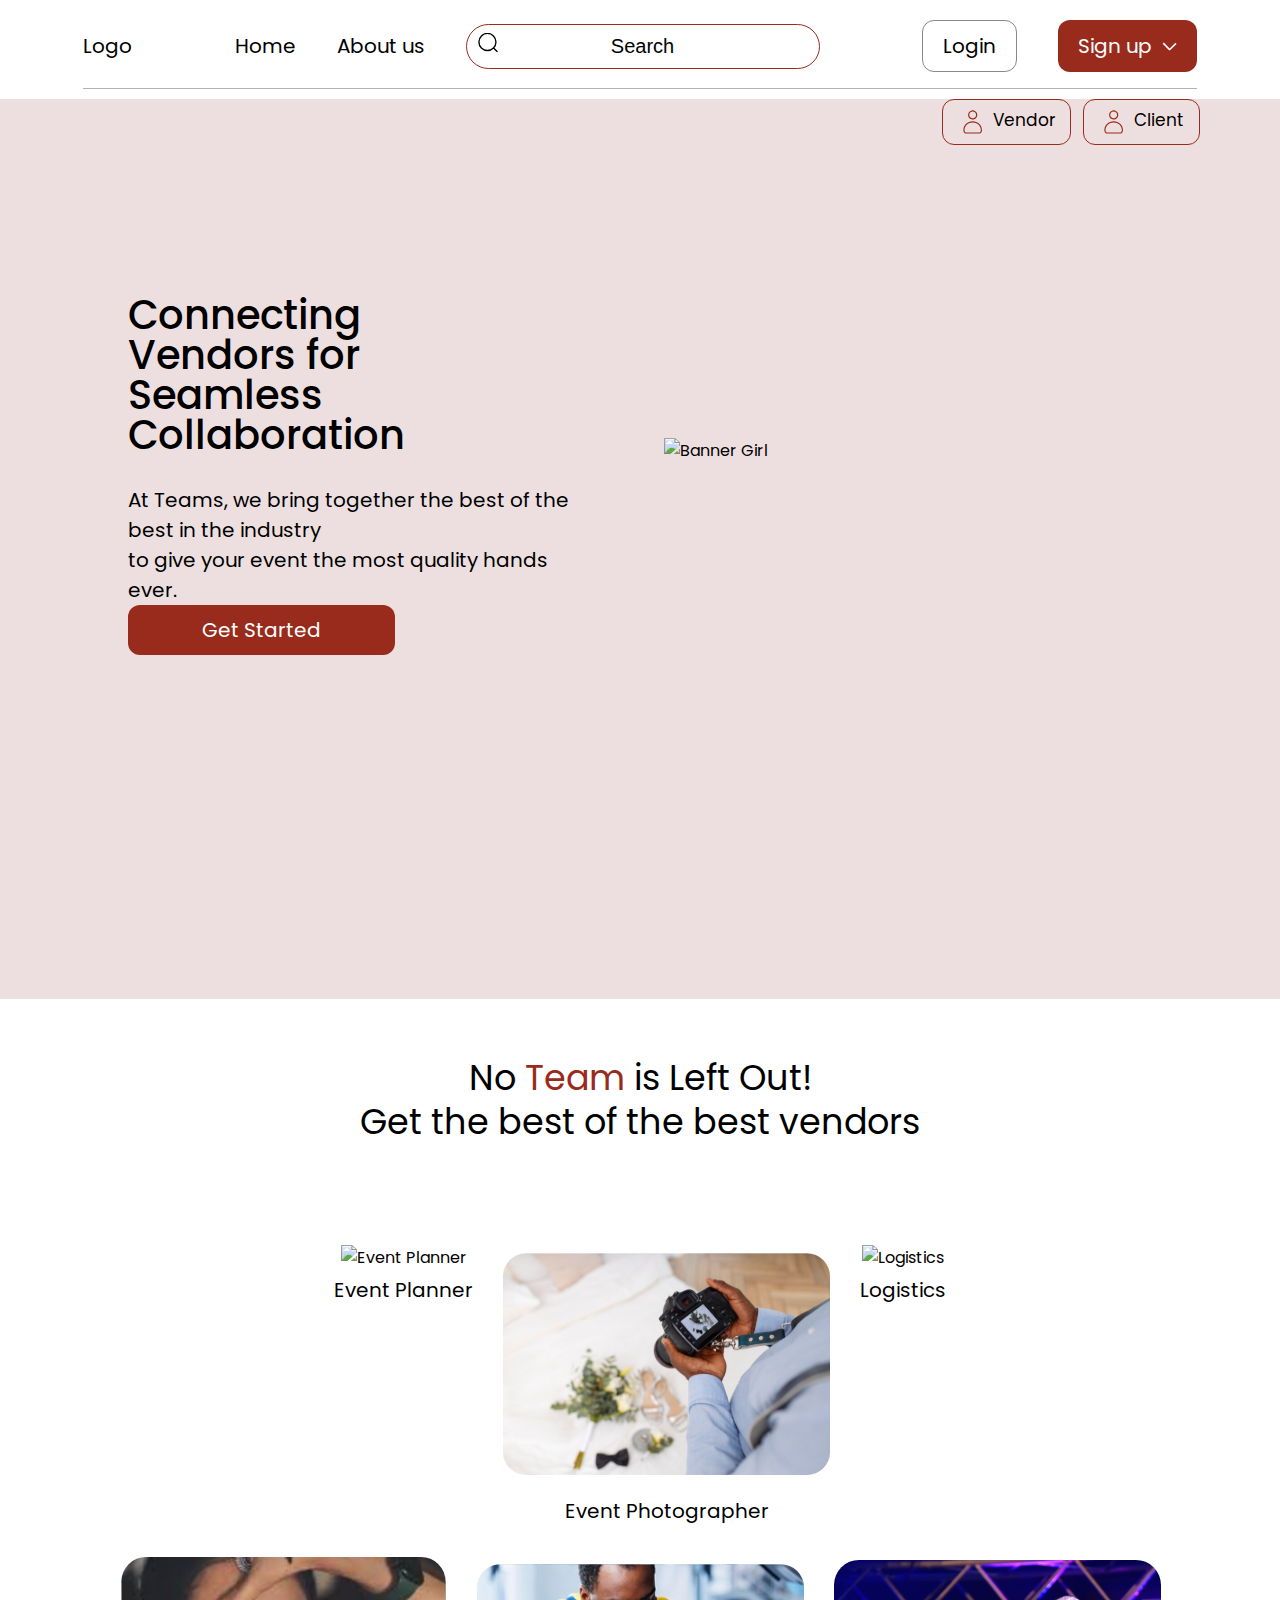
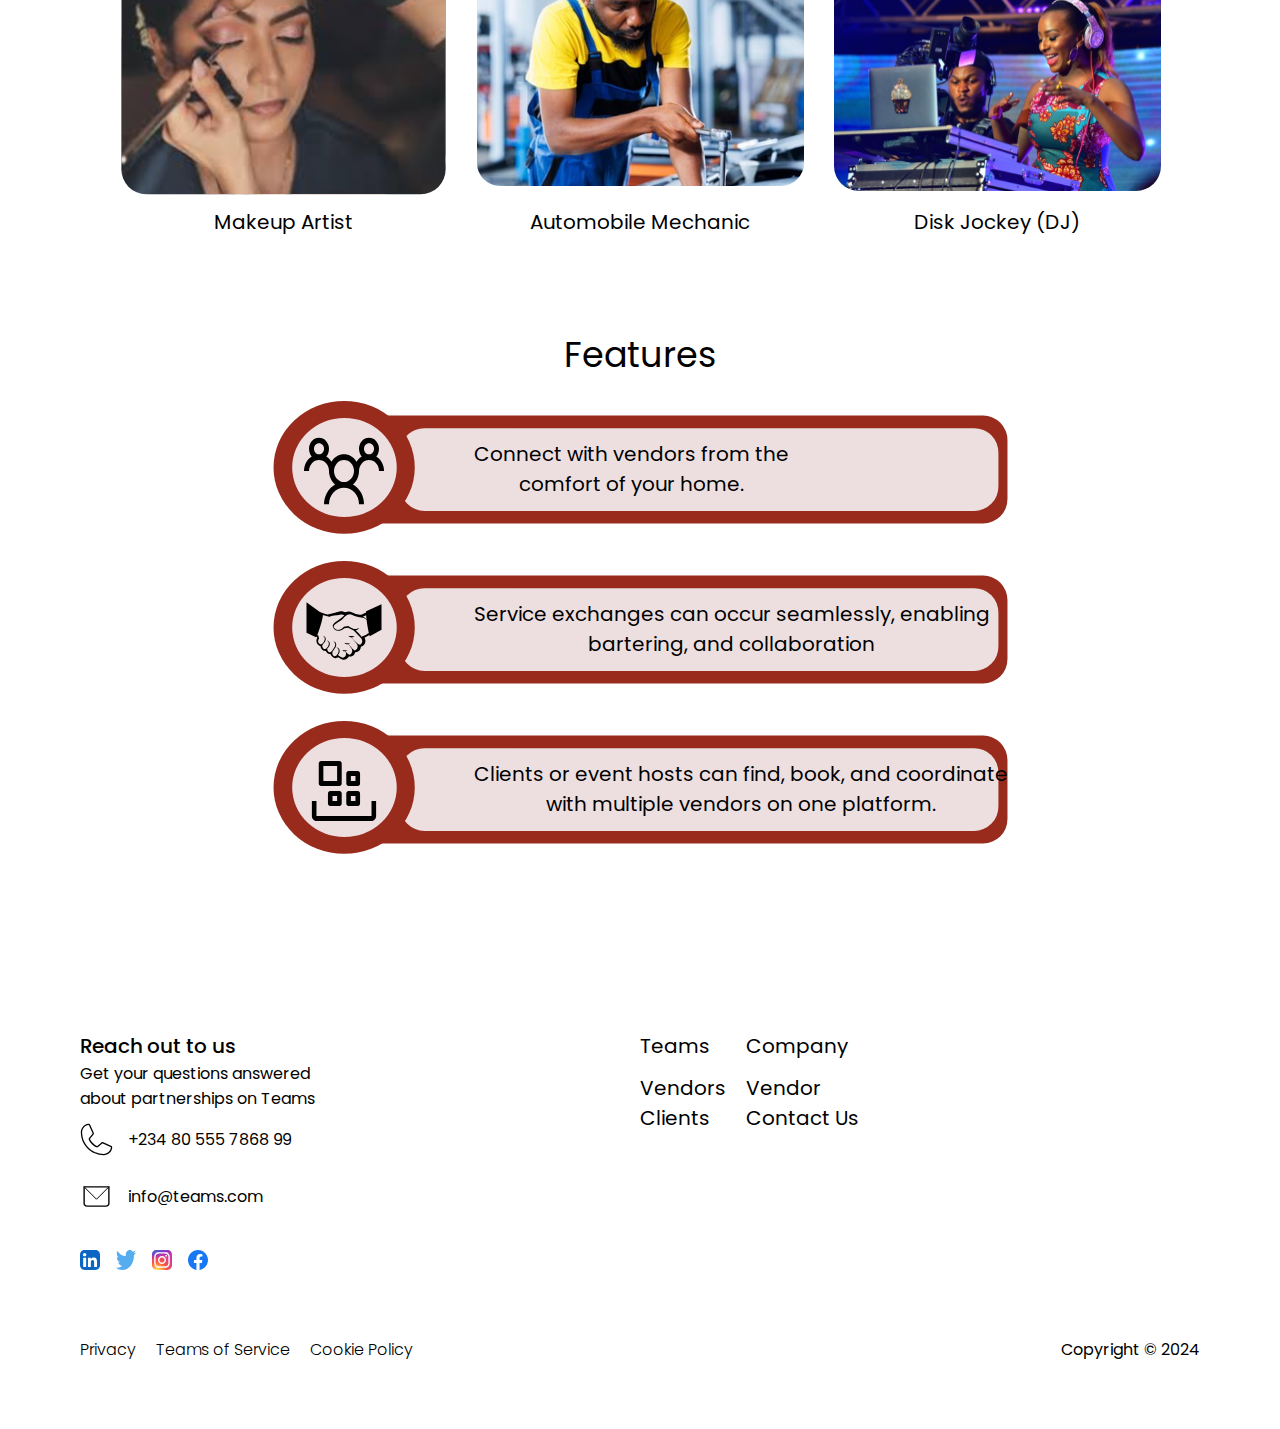
==== index.html @ 78122952 "add the landing page" ====
<!DOCTYPE html>
<html lang="en">
  <head>
    <meta charset="UTF-8" />
    <meta name="viewport" content="width=device-width, initial-scale=1.0" />
    <title>Teams</title>
    <link rel="stylesheet" href="./style.css" />
    <!-- Font download -->
    <link rel="preconnect" href="https://fonts.googleapis.com" />
    <link rel="preconnect" href="https://fonts.gstatic.com" crossorigin />
    <link
      href="https://fonts.googleapis.com/css2?family=Poppins:ital,wght@0,100;0,200;0,300;0,400;0,500;0,600;0,700;0,800;0,900;1,100;1,200;1,300;1,400;1,500;1,600;1,700;1,800;1,900&display=swap"
      rel="stylesheet"
    />
  </head>
  <body>
    <!-- Beginning of Nav bar -->
    <div class="header-container">
      <div class="header-content">
        <div class="logo-container">
          <ul>
            <li class="logo-text">Logo</li>
          </ul>
        </div>
        <div class="nav-container">
          <ul class="nav-list">
            <li class="nav-item">Home</li>
            <li class="nav-item">About us</li>
            <li class="search-container">
              <input type="text" placeholder="Search" class="search-input" />
              <div class="icon-wrapper">
                <img src="./images/search-icon.svg" alt="Search Icon" class="search-icon" />
              </div>
            </li>
          </ul>
        </div>
        <div class="auth-container">
          <ul class="auth-list">
            <li class="login-container">
              <p class="login-text">Login</p>
            </li>
            <li class="signup-container">
              <p class="signup-text">Sign up</p>
              <img src="./images/drop-down.svg" alt="Dropdown Icon" class="dropdown-icon" />
            </li>
          </ul>
        </div>
      </div>
    </div>
    <!-- End of Navbar -->
    <!-- Beginning of banner -->
    <div class="container">
      <div class="button-container">
        <div class="button">
          <img src="./images/client.svg" alt="Vendor Icon" class="vendor-icon" />
          <p class="button-text">Vendor</p>
        </div>
        <div class="button">
          <img src="./images/client.svg" alt="Client Icon" class="vendor-icon" />
          <p class="button-text">Client</p>
        </div>
      </div>
      <div class="content-container">
        <div class="text-content">
          <p class="main-title">
            Connecting
            <br />
            Vendors for <br />
            Seamless <br />
            Collaboration
          </p>
          <p class="description-text">
            At Teams, we bring together the best of the <br />
            best in the industry <br />
            to give your event the most quality hands <br />
            ever.
          </p>
        </div>
        <div class="image-container">
          <img src="./images/banner-girl.svg" alt="Banner Girl" class="banner-image" />
        </div>
      </div>
      <div class="get-started-button">
        <p class="get-started-text">Get Started</p>
      </div>
    </div>
    <!-- End of banner -->
    <!-- Beginning of Products -->

    <div class="vendors-section">
      <div class="header">
        <h3 class="main-title">No <span class="highlight">Team</span> is Left Out!</h3>
        <h4 class="sub-title">Get the best of the best vendors</h4>
      </div>
      <div class="vendors-container">
        <div class="vendor-group">
          <div class="vendor-item">
            <img src="./images/event-planner.svg" alt="Event Planner" class="vendor-image" />
            <div class="vendor-name">
              <p>Event Planner</p>
            </div>
          </div>
          <div class="vendor-item">
            <img src="./images/event-photographer.svg" alt="Event Photographer" class="vendor-image" />
            <div class="vendor-name">
              <p>Event Photographer</p>
            </div>
          </div>
          <div class="vendor-item">
            <img src="./images/logistics.svg" alt="Logistics" class="vendor-image" />
            <div class="vendor-name">
              <p>Logistics</p>
            </div>
          </div>
        </div>
        <div class="vendor-group">
          <div class="vendor-item">
            <img src="./images/markup-artist.svg" alt="Makeup Artist" class="vendor-image" />
            <div class="vendor-name">
              <p>Makeup Artist</p>
            </div>
          </div>
          <div class="vendor-item">
            <img src="./images/automobile.svg" alt="Automobile Mechanic" class="vendor-image" />
            <div class="vendor-name">
              <p>Automobile Mechanic</p>
            </div>
          </div>
          <div class="vendor-item">
            <img src="./images/disk-jockey.svg" alt="Disk Jockey (DJ)" class="vendor-image" />
            <div class="vendor-name">
              <p>Disk Jockey (DJ)</p>
            </div>
          </div>
        </div>
      </div>
    </div>
    <!-- End of Products -->
    <!-- Beginning of features -->
    <div class="features-section">
      <div class="header">
        <h3>Features</h3>
      </div>
      <div class="feature-item">
        <div class="feature-image-container">
          <img src="./images/features.svg" alt="Features Background" class="feature-background" />
          <div class="icon-container">
            <img src="./images/gang.svg" alt="Gang Icon" class="icon" />
          </div>
          <div class="feature-text">
            <p>
              Connect with vendors from the <br />
              comfort of your home.
            </p>
          </div>
        </div>
      </div>
      <div class="feature-item">
        <div class="feature-image-container">
          <img src="./images/features.svg" alt="Features Background" class="feature-background" />
          <div class="icon-container">
            <img src="./images/handshake.svg" alt="Handshake Icon" class="icon" />
          </div>
          <div class="feature-text">
            <p>
              Service exchanges can occur seamlessly, enabling <br />
              bartering, and collaboration
            </p>
          </div>
        </div>
      </div>
      <div class="feature-item">
        <div class="feature-image-container">
          <img src="./images/features.svg" alt="Features Background" class="feature-background" />
          <div class="icon-container">
            <img src="./images/carbon.svg" alt="Carbon Icon" class="icon" />
          </div>
          <div class="feature-text">
            <p>
              Clients or event hosts can find, book, and coordinate <br />
              with multiple vendors on one platform.
            </p>
          </div>
        </div>
      </div>
    </div>
    <!-- End of features -->
    <!-- Footer -->
    <div class="contact-section">
      <div class="contact-info">
        <div class="contact-left">
          <h3>Reach out to us</h3>
          <h6>
            Get your questions answered <br />
            about partnerships on Teams
          </h6>
          <div class="contact-item">
            <img src="./images/call.svg" alt="Call Icon" class="contact-icon" />
            <p>+234 80 555 7868 99</p>
          </div>
          <div class="contact-item">
            <img src="./images/email.svg" alt="Email Icon" class="contact-icon" />
            <p>info@teams.com</p>
          </div>
          <div class="social-media">
            <img src="./images/linkedin.svg" alt="LinkedIn" class="footer-icon" />
            <img src="./images/twitter.svg" alt="Twitter" class="footer-icon" />
            <img src="./images/instagram.svg" alt="Instagram" class="footer-icon" />
            <img src="./images/facebook.svg" alt="Facebook" class="footer-icon" />
          </div>
        </div>
        <div class="contact-right">
          <div class="team-section">
            <p class="Teams">Teams</p>
            <div class="py-3">
              <p>Vendors</p>
            </div>
            <div>
              <p>Clients</p>
            </div>
          </div>
          <div class="company-section">
            <p>Company</p>
            <div class="py-3">
              <p>Vendor</p>
            </div>
            <div>
              <p>Contact Us</p>
            </div>
          </div>
        </div>
      </div>
      <div class="footer">
        <div class="footer-links">
          <p>Privacy</p>
          <p>Teams of Service</p>
          <p>Cookie Policy</p>
        </div>
        <div class="copyright">
          <p>Copyright &copy; 2024</p>
        </div>
      </div>
    </div>
  </body>
</html>
---- style.css ----
/* styles.css */
body {
  margin: 0;
  padding: 0;
  font-family: "Poppins", Arial, sans-serif;
}
* {
  margin: 0;
  padding: 0;
  list-style-type: none;
}

.header-container {
  padding: 10px 83px;
}

.header-content {
  display: flex;
  justify-content: space-between;
  border-bottom: 1px solid rgba(0, 0, 0, 0.3);
  padding-bottom: 16px;
  align-items: center;
  padding-top: 10px;
}

.logo-container {
  display: flex;
  justify-content: center;
  align-items: center;
}

.logo-text {
  color: black;
  font-size: 20px;
}

.nav-container {
  display: flex;
}

.nav-list {
  display: flex;
  gap: 41px;
  align-items: center;
}

.nav-item {
  color: black;
  font-size: 20px;
}

.search-container {
  position: relative;
}

.search-input {
  width: 320px;
  padding: 10px 16px;
  color: black;
  text-align: center;
  font-size: 20px;
  border: 1px solid #992b1c;
  border-radius: 9999px;
}

.search-input::placeholder {
  color: black;
}

.search-input:focus {
  outline: none;
}

.icon-wrapper {
  position: absolute;
  left: 12px;
  top: 50%;
  transform: translateY(-50%);
  pointer-events: none;
}

.search-icon {
  width: 20px;
  height: 20px;
}

.auth-container {
  display: flex;
}

.auth-list {
  display: flex;
  gap: 41px;
}

.login-container {
  border: 1px solid rgba(19, 18, 18, 0.5);
  padding: 10px 20px;
  border-radius: 12px;
}

.login-text {
  color: black;
  font-size: 20px;
}

.signup-container {
  display: flex;
  padding: 10px 20px;
  border-radius: 12px;
  background-color: #992b1c;
  gap: 10px;
  justify-content: center;
  align-items: center;
}

.signup-text {
  color: white;
  font-size: 20px;
}

.dropdown-icon {
  width: 15px;
  height: 15px;
}

/* Banner styling */
.container {
  background-color: #eddfdf;
  height: 100vh;
  padding: 0 80px;
}

.button-container {
  display: flex;
  gap: 12px;
  justify-content: flex-end;
}

.button {
  display: flex;
  border: 1px solid #992b1c;
  padding: 7px 15px;
  border-radius: 12px;
  gap: 5px;
}

.footer-icon {
  width: 20px;
  height: 20px;
}

.button-text {
  color: black;
  font-size: 17px;
}

.content-container {
  display: flex;
  align-items: center;
  padding-top: 150px;
}

.text-content {
  width: 50%;
  margin-left: 48px;
}

.main-title {
  font-size: 55px;
  color: black;
  line-height: 1;
}

.description-text {
  margin-top: 30px;
  color: black;
  font-size: 20px;
}

.image-container {
  width: 50%;
}

.banner-image {
  width: 526px;
  height: 508px;
}

.get-started-button {
  display: flex;
  padding: 10px 20px;
  margin-left: 48px;
  border-radius: 12px;
  background-color: #992b1c;
  gap: 10px;
  justify-content: center;
  width: 227px;
}

.get-started-text {
  color: white;
  font-size: 20px;
}
/* Product */

.vendors-section {
  padding: 41px 0;
}

.header {
  display: flex;
  flex-direction: column;
  align-items: center;
}

.main-title {
  color: black;
  font-size: 40px;
  font-weight: 500;
}

.highlight {
  color: #992b1c;
}

.sub-title {
  color: black;
  font-size: 35px;
  font-weight: 400;
}

.vendors-container {
  padding-top: 77px;
}

.vendor-group {
  display: flex;
  justify-content: center;
  gap: 30px;
  margin-bottom: 30px;
}

.vendor-item {
  text-align: center;
}

.vendor-image {
  width: 327px;
  height: 239px;
}

.vendor-name {
  padding-top: 5px;
}

.vendor-name p {
  color: black;
  font-size: 20px;
}
.vendor-icon {
  width: 30px;
  height: 30px;
}
/* Features */
.features-section {
  padding-bottom: 150px;
}

.header {
  display: flex;
  justify-content: center;
  padding: 20px 0;
}

.header h3 {
  color: black;
  font-size: 35px;
  font-weight: 400;
}

.feature-item {
  display: flex;
  justify-content: center;
  padding-bottom: 20px;
}

.feature-image-container {
  position: relative;
}

.feature-background {
  width: 833px;
  height: 133px;
}

.icon-container {
  position: absolute;
  top: 30px;
  left: 80px;
}

.icon {
  width: 80px;
  height: 80px;
}

.feature-text {
  position: absolute;
  top: 38px;
  left: 250px;
  text-align: center;
  color: black;
  font-size: 20px;
}

/* Footer */

/* styles.css */
.contact-section {
  padding-left: 80px;
  padding-right: 80px;
}

.contact-info {
  display: flex;
}

.contact-left {
  width: 50%;
}

.contact-left h3 {
  color: black;
  font-size: 20px;
  font-weight: 500;
}

.contact-left h6 {
  color: black;
  font-size: 16px;
  font-weight: 400;
}

.contact-item {
  display: flex;
  padding: 12px 0;
  align-items: center;
  gap: 5px;
}

.contact-icon {
  width: 33px;
  height: 33px;
  padding-right: 10px;
}

.social-media {
  display: flex;
  gap: 16px;
  padding-top: 25px;
}

.contact-right {
  width: 50%;
  display: flex;
  gap: 20px;
}

.team-section,
.company-section {
  color: black;
  font-weight: 400;
}

.team-section p,
.company-section p {
  font-size: 20px;
  font-weight: 400;
}

.team-section .py-3,
.company-section .py-3 {
  padding-top: 12px;
}

.footer {
  display: flex;
  justify-content: space-between;
  padding: 67px 0px;
}

.footer-links {
  display: flex;
  gap: 20px;
}

.footer-links p {
  color: black;
  font-size: 16px;
  font-weight: 300;
}

.copyright {
  display: flex;
}
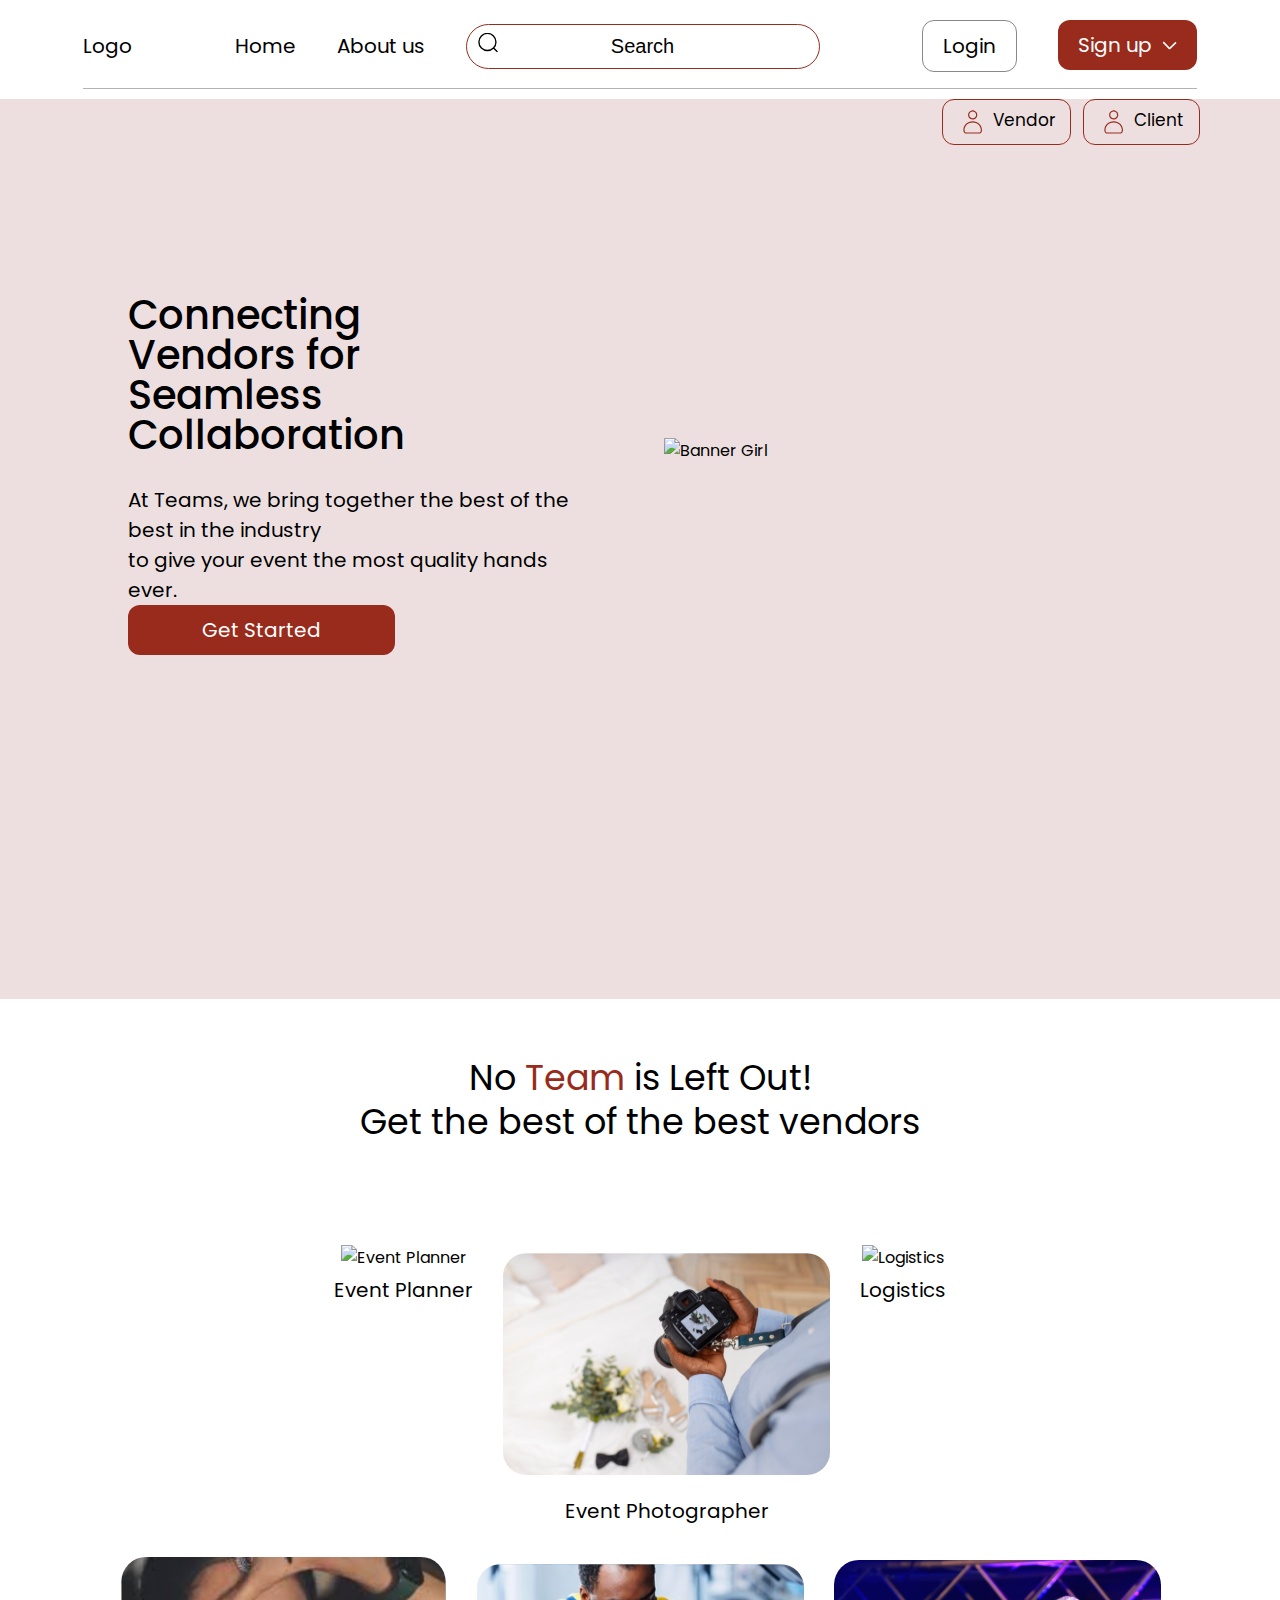
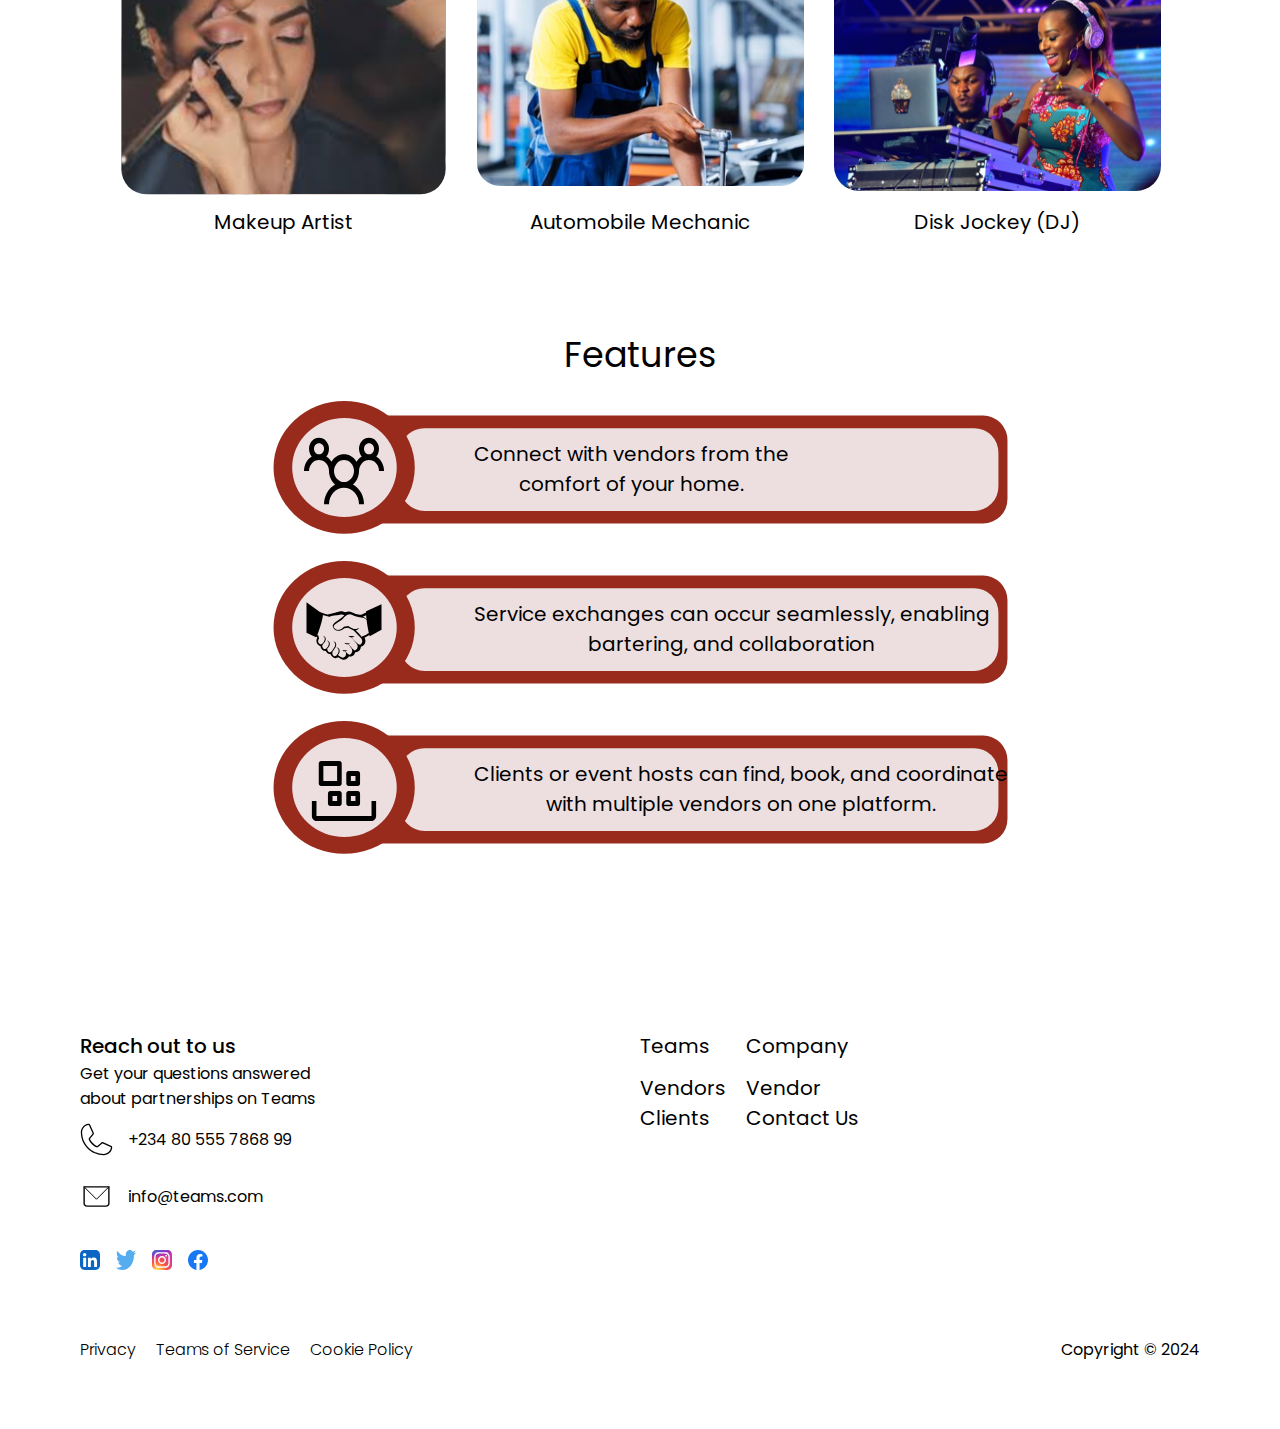
==== commit 87822bf9: "merged the pages together" ====
--- a/index.html
+++ b/index.html
@@ -35,14 +35,18 @@
           </ul>
         </div>
         <div class="auth-container">
+          <a href="#" class="link">
           <ul class="auth-list">
             <li class="login-container">
               <p class="login-text">Login</p>
             </li>
-            <li class="signup-container">
-              <p class="signup-text">Sign up</p>
-              <img src="./images/drop-down.svg" alt="Dropdown Icon" class="dropdown-icon" />
-            </li>
+            </a>
+            <a href="./signup/Signup.html" class="link"> 
+              <li class="signup-container">
+                <p class="signup-text">Sign up</p>
+                <img src="./images/drop-down.svg" alt="Dropdown Icon" class="dropdown-icon" />
+              </li>
+            </a>
           </ul>
         </div>
       </div>
--- a/style.css
+++ b/style.css
@@ -404,3 +404,7 @@
 .copyright {
   display: flex;
 }
+
+.link {
+  text-decoration: none;
+}
